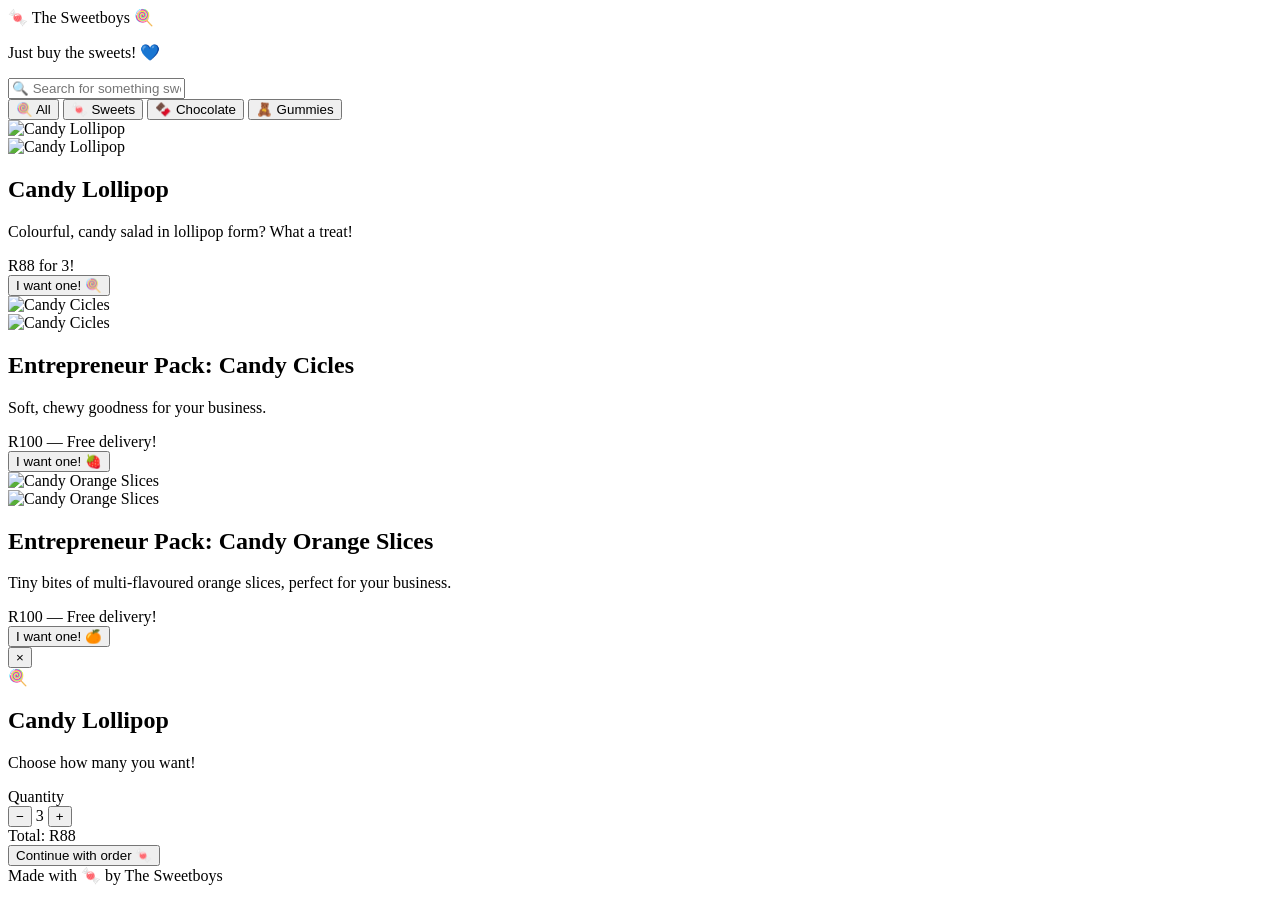
==== index.html @ 492be3f2 "Add files via upload" ====
<!DOCTYPE html>
<html lang="en">

<head>

    <meta charset="UTF-8">

    <meta name="viewport"
          content="width=device-width, initial-scale=1.0">

    <title>The Sweetboys 🍬 | Sweets & Treats</title>

    <meta name="description"
          content="The Sweetboys — sweet treats, candy and entrepreneur packs. 🍬">

    <link rel="icon"
          type="image/x-icon"
          href="images/LogoSweetboys.png">

    <link rel="stylesheet"
          href="style.css">

</head>


<body>


    <!-- HEADER -->

    <header>

        <div class="logo">
            🍬 The Sweetboys 🍭
        </div>

        <p class="tagline">
            Just buy the sweets! 💙
        </p>

    </header>



    <!-- SEARCH BAR -->

    <div class="search-container">

        <input
            type="text"
            class="search"
            id="search"
            placeholder="🔍 Search for something sweet..."
        >

    </div>



    <!-- CATEGORY BUTTONS -->

    <div class="buttons">

        <button class="bubble-button">
            🍭 All
        </button>

        <button class="bubble-button">
            🍬 Sweets
        </button>

        <button class="bubble-button">
            🍫 Chocolate
        </button>

        <button class="bubble-button">
            🧸 Gummies
        </button>

    </div>



    <!-- PRODUCTS -->

    <main class="products" id="products">


        <!-- PRODUCT 1 -->

        <div class="product">

            <div class="product-images">

                <div class="product-image">

                    <img
                        src="images/Candylollysun.jpeg"
                        alt="Candy Lollipop">

                </div>


                <div class="product-image">

                    <img
                        src="images/lollipopjpg.jpg"
                        alt="Candy Lollipop">

                </div>

            </div>


            <h2>
                Candy Lollipop
            </h2>


            <p class="description">
                Colourful, candy salad in lollipop form?
                What a treat!
            </p>


            <div class="price">
                R88 for 3!
            </div>


            <button
                class="buy-button"
                onclick="openPortal('lollipop')">

                I want one! 🍭

            </button>

        </div>



        <!-- PRODUCT 2 -->

        <div class="product">

            <div class="product-images">

                <div class="product-image">

                    <img
                        src="images/Epackfront.jpeg"
                        alt="Candy Cicles">

                </div>


                <div class="product-image">

                    <img
                        src="images/Epackback.jpeg"
                        alt="Candy Cicles">

                </div>

            </div>


            <h2>
                Entrepreneur Pack: Candy Cicles
            </h2>


            <p class="description">
                Soft, chewy goodness for your business.
            </p>


            <div class="price">
                R100 — Free delivery!
            </div>


            <button
                class="buy-button"
                onclick="openPortal('cicles')">

                I want one! 🍓

            </button>

        </div>



        <!-- PRODUCT 3 -->

        <div class="product">

            <div class="product-images">

                <div class="product-image">

                    <img
                        src="images/Epack2front.jpeg"
                        alt="Candy Orange Slices">

                </div>


                <div class="product-image">

                    <img
                        src="images/chocolate2.jpg"
                        alt="Candy Orange Slices">

                </div>

            </div>


            <h2>
                Entrepreneur Pack: Candy Orange Slices
            </h2>


            <p class="description">
                Tiny bites of multi-flavoured orange slices,
                perfect for your business.
            </p>


            <div class="price">
                R100 — Free delivery!
            </div>


            <button
                class="buy-button"
                onclick="openPortal('orange')">

                I want one! 🍊

            </button>

        </div>

    </main>



    <!-- ORDER PORTAL -->

    <div
        class="portal-overlay"
        id="portal">


        <div class="portal">


            <!-- CLOSE -->

            <button
                class="close-portal"
                onclick="closePortal()">

                ×

            </button>



            <!-- EMOJI -->

            <div
                class="portal-emoji"
                id="portalEmoji">

                🍭

            </div>



            <!-- TITLE -->

            <h2 id="portalTitle">
                Candy Lollipop
            </h2>


            <p id="portalDescription">
                Choose how many you want!
            </p>



            <!-- QUANTITY -->

            <div class="quantity-section">

                <label>
                    Quantity
                </label>


                <div class="quantity-controls">


                    <button
                        class="quantity-button"
                        onclick="changeQuantity(-1)">

                        −

                    </button>


                    <span id="quantity">
                        3
                    </span>


                    <button
                        class="quantity-button"
                        onclick="changeQuantity(1)">

                        +

                    </button>


                </div>

            </div>



            <!-- TOTAL -->

            <div class="total">

                Total:

                <span id="total">
                    R88
                </span>

            </div>



            <!-- CONFIRM -->

            <button
                class="confirm-button"
                onclick="confirmOrder()">

                Continue with order 🍬

            </button>


        </div>

    </div>



    <!-- FOOTER -->

    <footer>

        Made with 🍬 by The Sweetboys

    </footer>



    <!-- JAVASCRIPT -->

    <script>


        /* =========================
           SEARCH
        ========================= */


        const search =
            document.getElementById("search");


        const products =
            document.querySelectorAll(".product");


        search.addEventListener("input", function () {


            const searchText =
                search.value.toLowerCase();


            products.forEach(function(product) {


                const productName =
                    product
                    .querySelector("h2")
                    .textContent
                    .toLowerCase();


                if (
                    productName.includes(searchText)
                ) {

                    product.style.display = "";

                }

                else {

                    product.style.display = "none";

                }

            });

        });



        /* =========================
           PORTAL ELEMENTS
        ========================= */


        const portal =
            document.getElementById("portal");


        const portalTitle =
            document.getElementById("portalTitle");


        const portalDescription =
            document.getElementById("portalDescription");


        const portalEmoji =
            document.getElementById("portalEmoji");


        const quantityDisplay =
            document.getElementById("quantity");


        const totalDisplay =
            document.getElementById("total");



        /* =========================
           ORDER VARIABLES
        ========================= */


        let currentProduct = "";

        let quantity = 3;

        let pricePerUnit = 0;

        let minimumQuantity = 1;



        /* =========================
           OPEN PORTAL
        ========================= */


        function openPortal(product) {


            /* LOLLIPOP */

            if (product === "lollipop") {

                currentProduct =
                    "Candy Lollipop";

                pricePerUnit =
                    88 / 3;

                minimumQuantity =
                    3;

                quantity =
                    3;

                portalEmoji.textContent =
                    "🍭";

                portalDescription.textContent =
                    "Choose how many lollipops you want!";

            }


            /* CICLES */

            else if (product === "cicles") {

                currentProduct =
                    "Entrepreneur Pack: Candy Cicles";

                pricePerUnit =
                    100;

                minimumQuantity =
                    1;

                quantity =
                    1;

                portalEmoji.textContent =
                    "🍓";

                portalDescription.textContent =
                    "Choose how many packs you want!";

            }


            /* ORANGE */

            else if (product === "orange") {

                currentProduct =
                    "Entrepreneur Pack: Candy Orange Slices";

                pricePerUnit =
                    100;

                minimumQuantity =
                    1;

                quantity =
                    1;

                portalEmoji.textContent =
                    "🍊";

                portalDescription.textContent =
                    "Choose how many packs you want!";

            }


            /* UPDATE PORTAL */

            portalTitle.textContent =
                currentProduct;


            quantityDisplay.textContent =
                quantity;


            updateTotal();


            /* SHOW PORTAL */

            portal.style.display =
                "flex";


            document.body.style.overflow =
                "hidden";

        }



        /* =========================
           UPDATE TOTAL
        ========================= */


        function updateTotal() {


            const total =
                pricePerUnit * quantity;


            totalDisplay.textContent =
                "R" +
                Math.round(total);

        }



        /* =========================
           CHANGE QUANTITY
        ========================= */


        function changeQuantity(amount) {


            let newQuantity =
                quantity + amount;


            if (
                newQuantity < minimumQuantity
            ) {

                newQuantity =
                    minimumQuantity;

            }


            if (
                newQuantity > 50
            ) {

                newQuantity =
                    50;

            }


            quantity =
                newQuantity;


            quantityDisplay.textContent =
                quantity;


            updateTotal();

        }



        /* =========================
           CONFIRM ORDER
        ========================= */


        function confirmOrder() {


            if (!currentProduct) {

                return;

            }


            window.location.href =
                "index2.html?product=" +
                encodeURIComponent(
                    currentProduct
                ) +
                "&quantity=" +
                quantity;

        }



        /* =========================
           CLOSE PORTAL
        ========================= */


        function closePortal() {


            portal.style.display =
                "none";


            document.body.style.overflow =
                "";

        }



        /* =========================
           CLICK OUTSIDE TO CLOSE
        ========================= */


        portal.addEventListener(
            "click",
            function(event) {


                if (
                    event.target === portal
                ) {

                    closePortal();

                }

            }
        );


    </script>


</body>

</html>
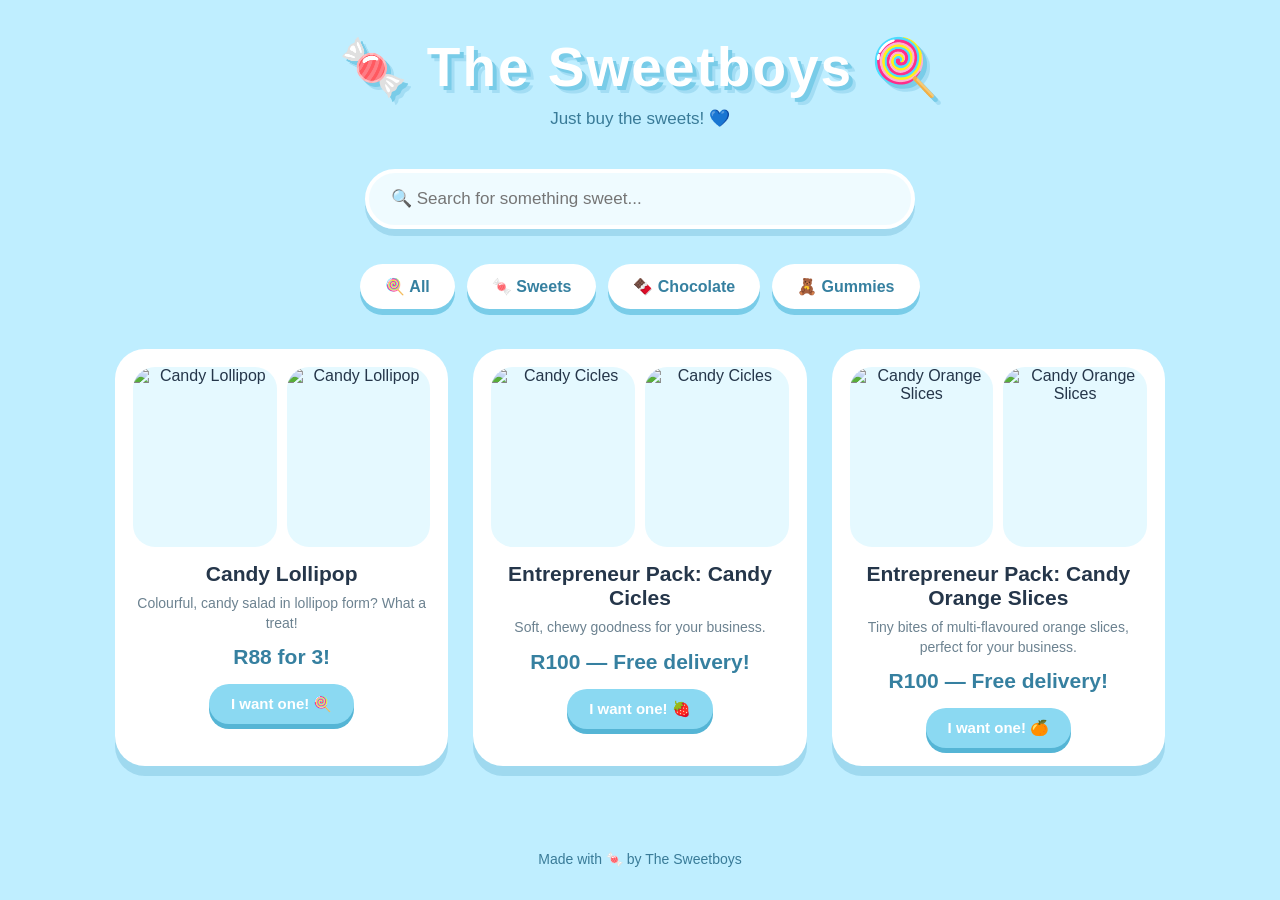
==== commit 18b87860: "Add files via upload" ====
--- a/index.html
+++ b/index.html
@@ -18,7 +18,7 @@
           href="images/LogoSweetboys.png">
 
     <link rel="stylesheet"
-          href="style.css">
+          href="Style.css">
 
 </head>
 
--- a/Style.css
+++ b/Style.css
@@ -0,0 +1,898 @@
+* {
+    box-sizing: border-box;
+    margin: 0;
+    padding: 0;
+}
+
+
+body {
+    font-family:
+        "Arial Rounded MT Bold",
+        "Trebuchet MS",
+        sans-serif;
+
+    background: #bfeeff;
+
+    color: #25364a;
+
+    min-height: 100vh;
+}
+
+
+/* ================= HEADER ================= */
+
+header {
+    text-align: center;
+
+    padding: 35px 20px 20px;
+}
+
+
+.logo {
+    font-size: 55px;
+
+    font-weight: 900;
+
+    color: white;
+
+    text-shadow:
+        4px 4px 0 #79cce8,
+        7px 7px 0 rgba(80, 170, 210, 0.25);
+
+    letter-spacing: 2px;
+
+    animation: bounceIn 0.8s ease;
+}
+
+
+.tagline {
+    margin-top: 8px;
+
+    font-size: 17px;
+
+    color: #397b98;
+}
+
+
+/* ================= SEARCH ================= */
+
+.search-container {
+    display: flex;
+
+    justify-content: center;
+
+    margin: 20px auto 35px;
+
+    padding: 0 20px;
+}
+
+
+.search {
+    width: 100%;
+
+    max-width: 550px;
+
+    padding: 16px 22px;
+
+    border: 4px solid white;
+
+    border-radius: 50px;
+
+    background: rgba(255,255,255,0.75);
+
+    font-size: 17px;
+
+    outline: none;
+
+    box-shadow:
+        0 7px 0 rgba(70,150,190,0.25);
+
+    transition: 0.2s;
+}
+
+
+.search:focus {
+    transform: scale(1.02);
+
+    box-shadow:
+        0 10px 0 rgba(70,150,190,0.25);
+}
+
+
+/* ================= CATEGORY BUTTONS ================= */
+
+.buttons {
+    display: flex;
+
+    justify-content: center;
+
+    gap: 12px;
+
+    flex-wrap: wrap;
+
+    margin-bottom: 40px;
+}
+
+
+.bubble-button {
+    border: none;
+
+    background: white;
+
+    color: #3680a0;
+
+    padding: 13px 25px;
+
+    border-radius: 50px;
+
+    font-size: 16px;
+
+    font-weight: bold;
+
+    cursor: pointer;
+
+    box-shadow:
+        0 6px 0 #79cce8;
+
+    transition:
+        transform 0.15s ease,
+        box-shadow 0.15s ease;
+}
+
+
+.bubble-button:hover {
+    transform:
+        translateY(-5px)
+        scale(1.04);
+
+    box-shadow:
+        0 11px 0 #79cce8;
+}
+
+
+.bubble-button:active {
+    transform: translateY(3px);
+
+    box-shadow:
+        0 3px 0 #79cce8;
+}
+
+
+/* ================= PRODUCTS ================= */
+
+.products {
+    max-width: 1100px;
+
+    margin: auto;
+
+    padding: 0 25px 60px;
+
+    display: grid;
+
+    grid-template-columns:
+        repeat(auto-fit, minmax(250px, 1fr));
+
+    gap: 25px;
+}
+
+
+.product {
+    background: white;
+
+    border-radius: 30px;
+
+    padding: 18px;
+
+    text-align: center;
+
+    box-shadow:
+        0 10px 0 rgba(65,150,190,0.25);
+
+    animation:
+        productBounce 0.7s ease both;
+
+    transition:
+        transform 0.2s ease,
+        box-shadow 0.2s ease;
+}
+
+
+.product:hover {
+    transform:
+        translateY(-8px)
+        rotate(-1deg);
+
+    box-shadow:
+        0 17px 0 rgba(65,150,190,0.25);
+}
+
+
+/* ================= TWO PRODUCT PICTURES ================= */
+
+.product-images {
+    display: grid;
+
+    grid-template-columns: 1fr 1fr;
+
+    gap: 10px;
+
+    margin-bottom: 15px;
+}
+
+
+.product-image {
+    width: 100%;
+
+    height: 180px;
+
+    border-radius: 22px;
+
+    background: #e5f9ff;
+
+    display: flex;
+
+    justify-content: center;
+
+    align-items: center;
+
+    overflow: hidden;
+}
+
+
+.product-image img {
+    width: 100%;
+
+    height: 100%;
+
+    object-fit: cover;
+
+    transition: transform 0.3s ease;
+}
+
+
+.product-image:hover img {
+    transform: scale(1.08);
+}
+
+
+/* ================= PRODUCT TEXT ================= */
+
+.product h2 {
+    font-size: 21px;
+
+    margin-bottom: 8px;
+}
+
+
+.description {
+    color: #6c8290;
+
+    font-size: 14px;
+
+    margin-bottom: 12px;
+
+    line-height: 1.4;
+}
+
+
+.price {
+    font-size: 21px;
+
+    font-weight: bold;
+
+    color: #3680a0;
+
+    margin-bottom: 15px;
+}
+
+
+/* ================= BUY BUTTON ================= */
+
+.buy-button {
+    border: none;
+
+    cursor: pointer;
+
+    background: #8bd9f2;
+
+    color: white;
+
+    padding: 11px 22px;
+
+    border-radius: 40px;
+
+    font-weight: bold;
+
+    font-size: 15px;
+
+    box-shadow:
+        0 5px 0 #55b5d5;
+
+    transition: 0.15s;
+}
+
+
+.buy-button:hover {
+    transform:
+        translateY(-3px)
+        scale(1.04);
+
+    background: #70cce9;
+}
+
+
+.buy-button:active {
+    transform: translateY(2px);
+
+    box-shadow:
+        0 2px 0 #55b5d5;
+}
+
+
+/* =========================
+   ORDER PORTAL
+========================= */
+
+.portal-overlay {
+    display: none;
+    position: fixed;
+    inset: 0;
+
+    width: 100%;
+    height: 100%;
+
+    background: rgba(0, 0, 0, 0.45);
+
+    justify-content: center;
+    align-items: center;
+
+    z-index: 9999;
+
+    padding: 20px;
+
+    box-sizing: border-box;
+}
+
+
+.portal {
+    position: relative;
+
+    width: 100%;
+    max-width: 450px;
+
+    background: white;
+
+    border-radius: 30px;
+
+    padding: 35px;
+
+    text-align: center;
+
+    box-sizing: border-box;
+
+    box-shadow: 0 20px 60px rgba(0, 0, 0, 0.25);
+
+    animation: portalPop 0.25s ease;
+}
+
+
+/* =========================
+   PORTAL ANIMATION
+========================= */
+
+@keyframes portalPop {
+
+    from {
+        opacity: 0;
+        transform: scale(0.8);
+    }
+
+    to {
+        opacity: 1;
+        transform: scale(1);
+    }
+
+}
+
+
+/* =========================
+   CLOSE BUTTON
+========================= */
+
+.close-portal {
+    position: absolute;
+
+    top: 12px;
+    right: 15px;
+
+    width: 40px;
+    height: 40px;
+
+    border: none;
+
+    border-radius: 50%;
+
+    background: #bfeeff;
+
+    font-size: 28px;
+
+    cursor: pointer;
+
+    display: flex;
+    align-items: center;
+    justify-content: center;
+}
+
+
+.close-portal:hover {
+    transform: scale(1.1);
+}
+
+
+/* =========================
+   PORTAL EMOJI
+========================= */
+
+.portal-emoji {
+    font-size: 55px;
+
+    margin-bottom: 10px;
+}
+
+
+/* =========================
+   PORTAL TITLE
+========================= */
+
+.portal h2 {
+    margin-top: 5px;
+    margin-bottom: 10px;
+
+    font-size: 25px;
+}
+
+
+.portal p {
+    margin-bottom: 25px;
+}
+
+
+/* =========================
+   QUANTITY
+========================= */
+
+.quantity-section {
+    margin-top: 20px;
+}
+
+
+.quantity-section label {
+    display: block;
+
+    font-weight: bold;
+
+    margin-bottom: 10px;
+}
+
+
+.quantity-controls {
+    display: flex;
+
+    align-items: center;
+    justify-content: center;
+
+    gap: 25px;
+
+    margin-bottom: 25px;
+}
+
+
+.quantity-button {
+    width: 45px;
+    height: 45px;
+
+    border: none;
+
+    border-radius: 50%;
+
+    background: #bfeeff;
+
+    font-size: 25px;
+
+    font-weight: bold;
+
+    cursor: pointer;
+
+    transition: 0.2s;
+}
+
+
+.quantity-button:hover {
+    transform: scale(1.1);
+}
+
+
+#quantity {
+    font-size: 25px;
+
+    font-weight: bold;
+
+    min-width: 40px;
+}
+
+
+/* =========================
+   TOTAL
+========================= */
+
+.total {
+    background: #e8faff;
+
+    border-radius: 20px;
+
+    padding: 15px;
+
+    margin-bottom: 20px;
+
+    font-size: 20px;
+
+    font-weight: bold;
+}
+
+
+#total {
+    color: #1685a8;
+
+    font-size: 24px;
+}
+
+
+/* =========================
+   CONFIRM BUTTON
+========================= */
+
+.confirm-button {
+    width: 100%;
+
+    border: none;
+
+    border-radius: 25px;
+
+    padding: 15px;
+
+    background: #8de0ff;
+
+    color: #123;
+
+    font-size: 17px;
+
+    font-weight: bold;
+
+    cursor: pointer;
+
+    transition: 0.2s;
+}
+
+
+.confirm-button:hover {
+    transform: scale(1.03);
+}
+
+
+/* =========================
+   MOBILE
+========================= */
+
+@media (max-width: 500px) {
+
+    .portal {
+        padding: 30px 20px;
+    }
+
+    .portal h2 {
+        font-size: 21px;
+    }
+
+}
+
+/* ================= QUANTITY ================= */
+
+.quantity-section {
+    margin-bottom: 25px;
+}
+
+
+.quantity-section label {
+    display: block;
+
+    font-weight: bold;
+
+    color: #397b98;
+
+    margin-bottom: 10px;
+}
+
+
+.quantity-controls {
+    display: flex;
+
+    justify-content: center;
+
+    align-items: center;
+
+    gap: 25px;
+}
+
+
+.quantity-button {
+    border: none;
+
+    background: #8bd9f2;
+
+    color: white;
+
+    width: 50px;
+
+    height: 50px;
+
+    border-radius: 50%;
+
+    font-size: 30px;
+
+    font-weight: bold;
+
+    cursor: pointer;
+
+    box-shadow:
+        0 5px 0 #55b5d5;
+
+    transition: 0.15s;
+}
+
+
+.quantity-button:hover {
+    transform: scale(1.1);
+}
+
+
+.quantity-button:active {
+    transform: translateY(3px);
+
+    box-shadow:
+        0 2px 0 #55b5d5;
+}
+
+
+#quantity {
+    font-size: 32px;
+
+    font-weight: bold;
+
+    color: #3680a0;
+
+    min-width: 50px;
+}
+
+
+/* ================= TOTAL ================= */
+
+.total {
+    background: #e5f9ff;
+
+    padding: 15px;
+
+    border-radius: 20px;
+
+    font-size: 20px;
+
+    font-weight: bold;
+
+    color: #397b98;
+
+    margin-bottom: 20px;
+}
+
+
+#total {
+    color: #3680a0;
+}
+
+
+/* ================= CONFIRM BUTTON ================= */
+
+.confirm-button {
+    width: 100%;
+
+    border: none;
+
+    background: #8bd9f2;
+
+    color: white;
+
+    padding: 15px;
+
+    border-radius: 50px;
+
+    font-size: 16px;
+
+    font-weight: bold;
+
+    cursor: pointer;
+
+    box-shadow:
+        0 6px 0 #55b5d5;
+
+    transition: 0.15s;
+}
+
+
+.confirm-button:hover {
+    transform:
+        translateY(-3px)
+        scale(1.02);
+
+    background: #70cce9;
+}
+
+
+.confirm-button:active {
+    transform: translateY(2px);
+
+    box-shadow:
+        0 2px 0 #55b5d5;
+}
+
+
+/* ================= FOOTER ================= */
+
+footer {
+    text-align: center;
+
+    padding: 25px;
+
+    color: #397b98;
+
+    font-size: 14px;
+}
+
+
+/* ================= ANIMATIONS ================= */
+
+@keyframes bounceIn {
+
+    0% {
+        opacity: 0;
+
+        transform: scale(0.5);
+    }
+
+    60% {
+        transform: scale(1.15);
+    }
+
+    80% {
+        transform: scale(0.95);
+    }
+
+    100% {
+        opacity: 1;
+
+        transform: scale(1);
+    }
+}
+
+
+@keyframes productBounce {
+
+    0% {
+        opacity: 0;
+
+        transform:
+            translateY(40px)
+            scale(0.8);
+    }
+
+    60% {
+        transform:
+            translateY(-10px)
+            scale(1.04);
+    }
+
+    80% {
+        transform:
+            translateY(4px)
+            scale(0.98);
+    }
+
+    100% {
+        opacity: 1;
+
+        transform:
+            translateY(0)
+            scale(1);
+    }
+}
+
+
+@keyframes portalBounce {
+
+    0% {
+        transform:
+            scale(0.7)
+            translateY(30px);
+    }
+
+    60% {
+        transform:
+            scale(1.05)
+            translateY(-5px);
+    }
+
+    100% {
+        transform:
+            scale(1)
+            translateY(0);
+    }
+}
+
+
+@keyframes portalEmojiBounce {
+
+    0%, 100% {
+        transform: translateY(0);
+    }
+
+    50% {
+        transform: translateY(-8px);
+    }
+}
+
+
+/* ================= NO SCROLL ================= */
+
+.no-scroll {
+    overflow: hidden;
+}
+
+
+/* ================= MOBILE ================= */
+
+@media (max-width: 600px) {
+
+    .logo {
+        font-size: 40px;
+    }
+
+
+    .products {
+        grid-template-columns: 1fr;
+
+        gap: 20px;
+
+        padding:
+            0 15px 40px;
+    }
+
+
+    .product {
+        padding: 15px;
+
+        border-radius: 25px;
+    }
+
+
+    .product-image {
+        height: 170px;
+    }
+
+
+    .product h2 {
+        font-size: 19px;
+    }
+
+
+    .portal {
+        padding: 30px 20px;
+    }
+
+}
